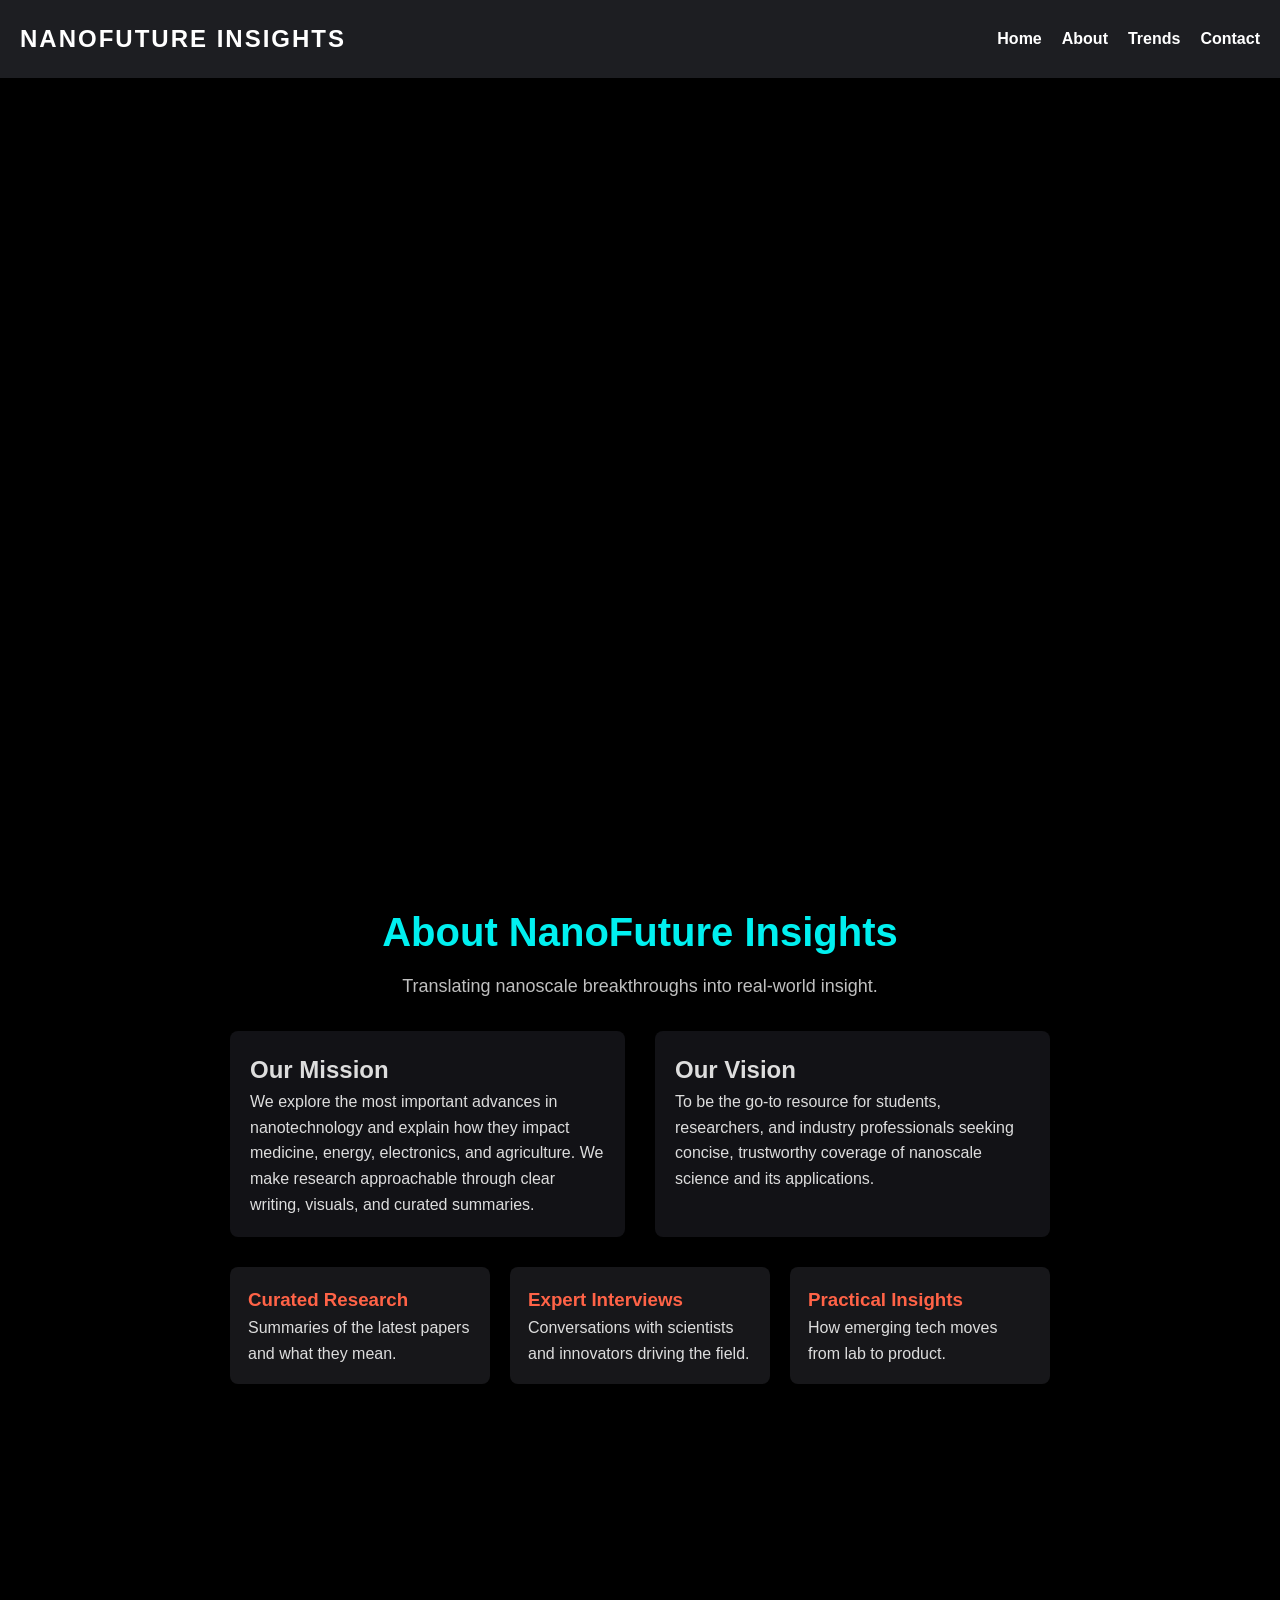
==== about.html @ 5832f399 "Initial commit" ====
<!DOCTYPE html>
<html lang="en">
<head>
    <meta charset="UTF-8">
    <meta name="viewport" content="width=device-width, initial-scale=1.0">
    <title>About - NanoFuture Insights</title>
    <link rel="stylesheet" href="style.css">
</head>
<body>
    <header>
        <div class="logo">NanoFuture Insights</div>
        <nav>
            <ul>
                <li><a href="index.html">Home</a></li>
                <li><a href="about.html">About</a></li>
                <li><a href="index.html#info-section">Trends</a></li>
                <li><a href="index.html#contact-section">Contact</a></li>
            </ul>
        </nav>
    </header>
    <div class="motion-background"></div>

    <main style="padding: 0 20px 40px; max-width: 900px; margin: 0 auto; color: #ddd;">
        <section class="about-hero">
            <h1>About NanoFuture Insights</h1>
            <p class="lead">Translating nanoscale breakthroughs into real-world insight.</p>
        </section>

        <section class="about-content">
            <div class="about-row">
                <div class="about-mission">
                    <h2>Our Mission</h2>
                    <p>We explore the most important advances in nanotechnology and explain how they impact medicine, energy, electronics, and agriculture. We make research approachable through clear writing, visuals, and curated summaries.</p>
                </div>
                <div class="about-vision">
                    <h2>Our Vision</h2>
                    <p>To be the go-to resource for students, researchers, and industry professionals seeking concise, trustworthy coverage of nanoscale science and its applications.</p>
                </div>
            </div>

            <div class="features">
                <div class="feature">
                    <h3>Curated Research</h3>
                    <p>Summaries of the latest papers and what they mean.</p>
                </div>
                <div class="feature">
                    <h3>Expert Interviews</h3>
                    <p>Conversations with scientists and innovators driving the field.</p>
                </div>
                <div class="feature">
                    <h3>Practical Insights</h3>
                    <p>How emerging tech moves from lab to product.</p>
                </div>
            </div>

            

            
        </section>
    </main>

    <footer>
    </footer>
</body>
</html>
---- style.css ----
/* Reset */
*{
    margin: 0;
    padding: 0;
    box-sizing: border-box;
}

body {
    font-family: 'Verdana', sans-serif;
    background-color: #000;
    color: #fff;
    line-height: 1.6;
    scroll-behavior: smooth;
}

/* Header */
header {
    display: flex;
    justify-content:space-between;
    align-items: center;
    padding: 20px;
    background-color: #1d1e22;
    position: fixed;
    width: 100%;
    z-index: 10;
    top: 0;
}

header .logo {
    font-size: 24px;
    color: #ffffff;
    font-weight: bold;
    text-transform: uppercase;
    letter-spacing: 2px;
}

nav ul {
    display: flex;
    list-style: none;
}

nav ul li {
    margin-left: 20px;
}

nav ul li a {
    color: #fff;
    text-decoration: none;
    font-size: 16px;
    font-weight: bold;
}

nav ul li a:hover {
    color: #ff6347;
}

/* Bubble Motion Background */
.motion-background {
    position:relative;
    top: 0;
    left: 0;
    width: 100vw;
    height: 100vh;
    z-index: -1;
    overflow:hidden;
    background: radial-gradient(circle, rgba(0, 0, 0, 0.3) 10%, transparent 100%);
}

.bubble {
    position:absolute;
    bottom: -100px;
    background-color: rgba(251, 241, 241, 0.846);
    border-radius: 50%;
    animation:floatRandom infinite ease-in-out;
}

.bubble:nth-child(1) {
    width: 40px;
    height: 40px;
    top:-50px;
    left: 40%;
    background-color: rgba(251, 241, 241, 0.846);
    animation-duration: 8s;
    animation-delay: 0s;
}

.bubble:nth-child(2) {
    width: 70px;
    height: 70px;
    bottom:-50px;
    left: 70%;
    background-color: rgba(172, 238, 251, 0.708);
    animation-duration: 10s;
    animation-delay: 1ms;
}

.bubble:nth-child(3) {
    width: 60px;
    height: 60px;
    top:-50%;
    right:-50px;
    background-color: rgba(251, 249, 132, 0.846);
    animation-duration: 13s;
    animation-delay: 0s;
}

.bubble:nth-child(4) {
    width: 70px;
    height: 70px;
    top:-50px;
    right: 10%;
    background-color: rgba(161, 235, 173, 0.846);
    animation-duration: 10s;
    animation-delay: 1ms;
}

.bubble:nth-child(5) {
    width: 120px;
    height: 120px;
    bottom:-50px;
    right: 15%;
    background-color: rgba(225, 122, 205, 0.846);
    animation-duration: 15s;
    animation-delay: 0s;
}
.bubble:nth-child(6) {
    width: 120px;
    height: 120px;
    top:-50px;
    right: 5%;
    background-color: rgba(154, 113, 110, 0.846);
    animation-duration: 6s;
    animation-delay: 2ms;
}
.bubble:nth-child(7) {
    width: 120px;
    height: 120px;
    bottom:-50px;
    right:15%;
    background-color: rgba(231, 143, 60, 0.846);
    animation-duration:12s;
    animation-delay: 3ms;
}
.bubble:nth-child(8) {
    width: 120px;
    height: 120px;
    top:50%;
    left: -50%;
    background-color: rgba(246, 200, 200, 0.846);
    animation-duration:15s;
    animation-delay: 4ms;
}

@keyframes floatRandom {
    0% {
        transform: translateY(100vh);
        opacity: 0.2;
    }
    50% {
        opacity: 0.5;
    }
    100% {
        transform: translateY(-200px);
        opacity: 0;
    }
}

/* Hero Section */
.hero {
    height: 100vh;
    display: flex;
    justify-content: center;
    align-items: center;
    color: #fff;
    text-align: center;
    padding-top: 80px;
    background: linear-gradient(145deg, #0f0f10 0%, #212529 100%);
}

/* About page styles */
.about-hero {
    padding: 0 20px 30px; /* top set to 0 */
    text-align: center;
}
.about-hero h1 {
    font-size: 40px;
    color: #00f0f0;
    margin-bottom: 8px;
}
.about-hero .lead {
    color: #bfbfbf;
    font-size: 18px;
}
.about-content {
    max-width: 1000px;
    margin: 0 auto 60px;
    padding: 0 20px 40px;
}
.about-row {
    display: flex;
    gap: 30px;
    margin-bottom: 30px;
}
.about-mission, .about-vision {
    flex: 1;
    background: #121216;
    padding: 20px;
    border-radius: 8px;
    color: #ddd;
}
.features {
    display: flex;
    gap: 20px;
    margin: 30px 0;
    flex-wrap: wrap;
}
.feature {
    flex: 1 1 30%;
    background: #17171a;
    padding: 18px;
    border-radius: 8px;
    min-width: 200px;
}
.feature h3 { color: #ff6347; }

/* Team section removed */
/* about-cta removed */

@media (max-width: 768px) {
    .about-row { flex-direction: column; }
    .features { flex-direction: column; }
    .feature { width: 100%; }
    .team-grid { gap: 12px; }
}

.hero h1 {
    font-size: 48px;
    margin-bottom: 20px;
    text-transform: uppercase;
    letter-spacing: 2px;
    font-family: 'Orbitron', sans-serif;
    text-shadow: 0 0 5px #00f0f0;
    animation: fadeInDown 1s ease-in-out;
}

.hero p {
    font-size: 20px;
    margin-bottom: 30px;
    font-family: 'Roboto', sans-serif;
}

.cta-btn {
    padding: 15px 30px;
    background-color: #ff6347;
    color: #fff;
    font-size: 18px;
    border: none;
    border-radius: 5px;
    cursor: pointer;
    transition: background-color 0.3s;
}

.cta-btn:hover {
    background-color: #e04e36;
}

/* Info Section */
#info-section {
    display: none;
    padding: 50px 20px;
    background-color: #1e1f23;
}

.info-container {
    max-width: 1000px;
    margin: 0 auto;
    text-align: left;
}

.info-container h2 {
    font-size: 36px;
    margin-bottom: 30px;
    color: #00f0f0;
    text-align: center;
    font-family: 'Orbitron', sans-serif;
}

.trend {
    margin-bottom: 30px;
}
.trend-image {
    width: 50%; /* Responsive image size */
    height: auto; /* Maintain aspect ratio */
    margin-bottom: 10px; /* Space between image and text */
    border-radius: 8px; /* Optional: add rounded corners */
}
.trend h3 {
    font-size: 24px;
    margin-bottom: 10px;
    color: #ff6347;
    font-family: 'Roboto', sans-serif;
}

.trend p {
    font-size: 18px;
    color: #aaa;
}

/* Footer */
footer {
    background-color: #1d1e22;
    color: #fff;
    text-align: center;
    padding: 20px;
    margin-top: 50px;
}

footer p {
    font-size: 14px;
}

/* Animation */
@keyframes fadeInDown {
    from {
        opacity: 0;
        transform: translateY(-30px);
    }
    to {
        opacity: 1;
        transform: translateY(0);
    }
}

/* Responsive */
@media (max-width: 768px) {
    .hero h1 {
        font-size: 36px;
    }

    .hero p {
        font-size: 16px;
    }

    .cta-btn {
        padding: 12px 24px;
    }
}
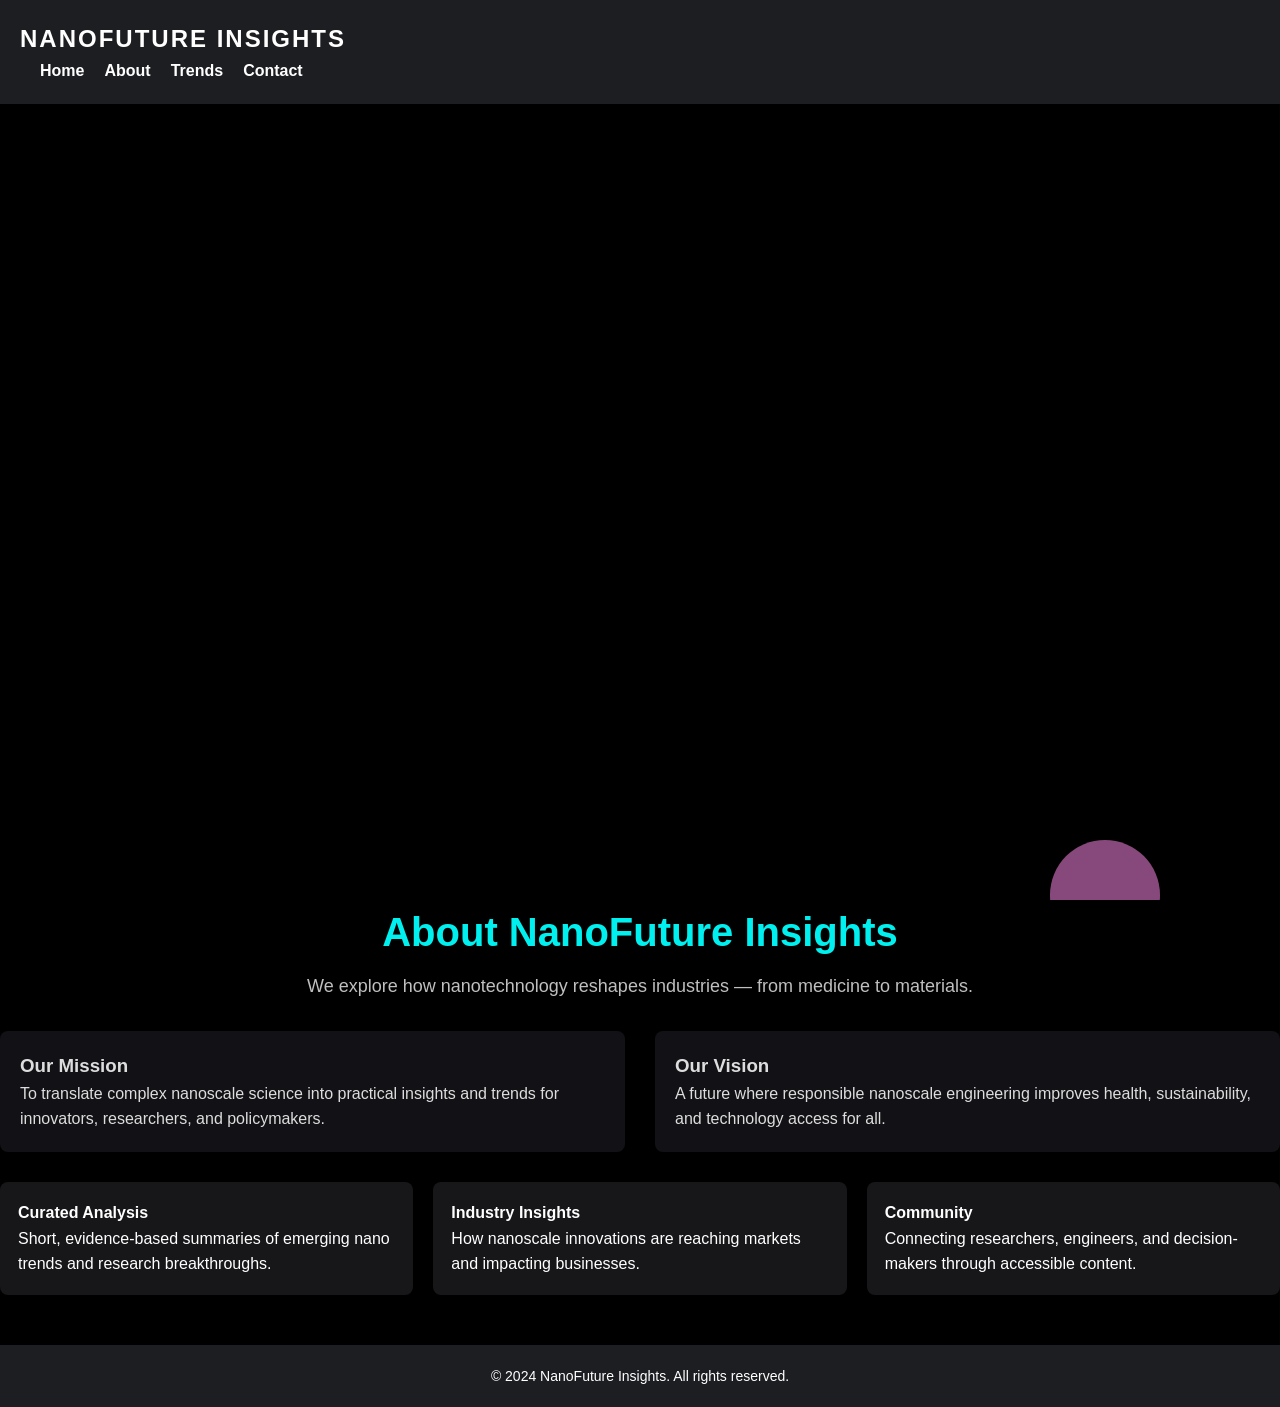
==== commit 9c441dd9: "Initial commit" ====
--- a/about.html
+++ b/about.html
@@ -1,65 +1,75 @@
-<!DOCTYPE html>
+<!doctype html>
 <html lang="en">
 <head>
-    <meta charset="UTF-8">
-    <meta name="viewport" content="width=device-width, initial-scale=1.0">
-    <title>About - NanoFuture Insights</title>
-    <link rel="stylesheet" href="style.css">
+  <meta charset="utf-8">
+  <meta name="viewport" content="width=device-width,initial-scale=1">
+  <title>About — Nanotech Future Insights</title>
+  <link rel="stylesheet" href="style.css">
 </head>
 <body>
-    <header>
-        <div class="logo">NanoFuture Insights</div>
-        <nav>
-            <ul>
-                <li><a href="index.html">Home</a></li>
-                <li><a href="about.html">About</a></li>
-                <li><a href="index.html#info-section">Trends</a></li>
-                <li><a href="index.html#contact-section">Contact</a></li>
-            </ul>
-        </nav>
-    </header>
-    <div class="motion-background"></div>
+  <header class="site-header">
+    <div class="container">
+      <h2 class="logo">NanoFuture Insights</h2>
+      <nav>
+        <ul class="nav-list">
+          <li><a href="index.html">Home</a></li>
+          <li><a href="about.html">About</a></li>
+          <li><a href="index.html#info-section">Trends</a></li>
+          <li><a href="index.html#contact-section">Contact</a></li>
+        </ul>
+      </nav>
+    </div>
+  </header>
+  <div class="motion-background" aria-hidden="true">
+    <div class="bubble" style="left:8%; width:36px; height:36px; animation-duration:9s;"></div>
+    <div class="bubble top" style="left:18%; width:30px; height:30px; animation-duration:10s; background-color: rgba(200,220,255,0.45);"></div>
+    <div class="bubble" style="left:25%; width:60px; height:60px; animation-duration:11s; background-color: rgba(172,238,251,0.6);"></div>
+    <div class="bubble" style="left:46%; width:90px; height:90px; animation-duration:14s; background-color: rgba(251,249,132,0.7);"></div>
+    <div class="bubble top" style="left:58%; width:42px; height:42px; animation-duration:12s; background-color: rgba(255,240,200,0.35);"></div>
+    <div class="bubble" style="left:68%; width:70px; height:70px; animation-duration:12s; background-color: rgba(161,235,173,0.6);"></div>
+    <div class="bubble" style="left:82%; width:110px; height:110px; animation-duration:17s; background-color: rgba(225,122,205,0.6);"></div>
+  </div>
 
-    <main style="padding: 0 20px 40px; max-width: 900px; margin: 0 auto; color: #ddd;">
-        <section class="about-hero">
-            <h1>About NanoFuture Insights</h1>
-            <p class="lead">Translating nanoscale breakthroughs into real-world insight.</p>
-        </section>
+  <main>
+    <section class="about-hero">
+      <div class="container">
+        <h1>About NanoFuture Insights</h1>
+        <p class="lead">We explore how nanotechnology reshapes industries — from medicine to materials.</p>
+      </div>
+    </section>
 
-        <section class="about-content">
-            <div class="about-row">
-                <div class="about-mission">
-                    <h2>Our Mission</h2>
-                    <p>We explore the most important advances in nanotechnology and explain how they impact medicine, energy, electronics, and agriculture. We make research approachable through clear writing, visuals, and curated summaries.</p>
-                </div>
-                <div class="about-vision">
-                    <h2>Our Vision</h2>
-                    <p>To be the go-to resource for students, researchers, and industry professionals seeking concise, trustworthy coverage of nanoscale science and its applications.</p>
-                </div>
-            </div>
+    <section class="container about-row">
+      <div class="about-mission">
+        <h3>Our Mission</h3>
+        <p>To translate complex nanoscale science into practical insights and trends for innovators, researchers, and policymakers.</p>
+      </div>
+      <div class="about-vision">
+        <h3>Our Vision</h3>
+        <p>A future where responsible nanoscale engineering improves health, sustainability, and technology access for all.</p>
+      </div>
+    </section>
 
-            <div class="features">
-                <div class="feature">
-                    <h3>Curated Research</h3>
-                    <p>Summaries of the latest papers and what they mean.</p>
-                </div>
-                <div class="feature">
-                    <h3>Expert Interviews</h3>
-                    <p>Conversations with scientists and innovators driving the field.</p>
-                </div>
-                <div class="feature">
-                    <h3>Practical Insights</h3>
-                    <p>How emerging tech moves from lab to product.</p>
-                </div>
-            </div>
+    <section class="container features">
+      <div class="feature">
+        <h4>Curated Analysis</h4>
+        <p>Short, evidence-based summaries of emerging nano trends and research breakthroughs.</p>
+      </div>
+      <div class="feature">
+        <h4>Industry Insights</h4>
+        <p>How nanoscale innovations are reaching markets and impacting businesses.</p>
+      </div>
+      <div class="feature">
+        <h4>Community</h4>
+        <p>Connecting researchers, engineers, and decision-makers through accessible content.</p>
+      </div>
+    </section>
 
-            
+  </main>
 
-            
-        </section>
-    </main>
+  <footer class="site-footer container">
+    <p>© 2024 NanoFuture Insights. All rights reserved.</p>
+  </footer>
 
-    <footer>
-    </footer>
+  <script src="script.js"></script>
 </body>
-</html>+</html>
